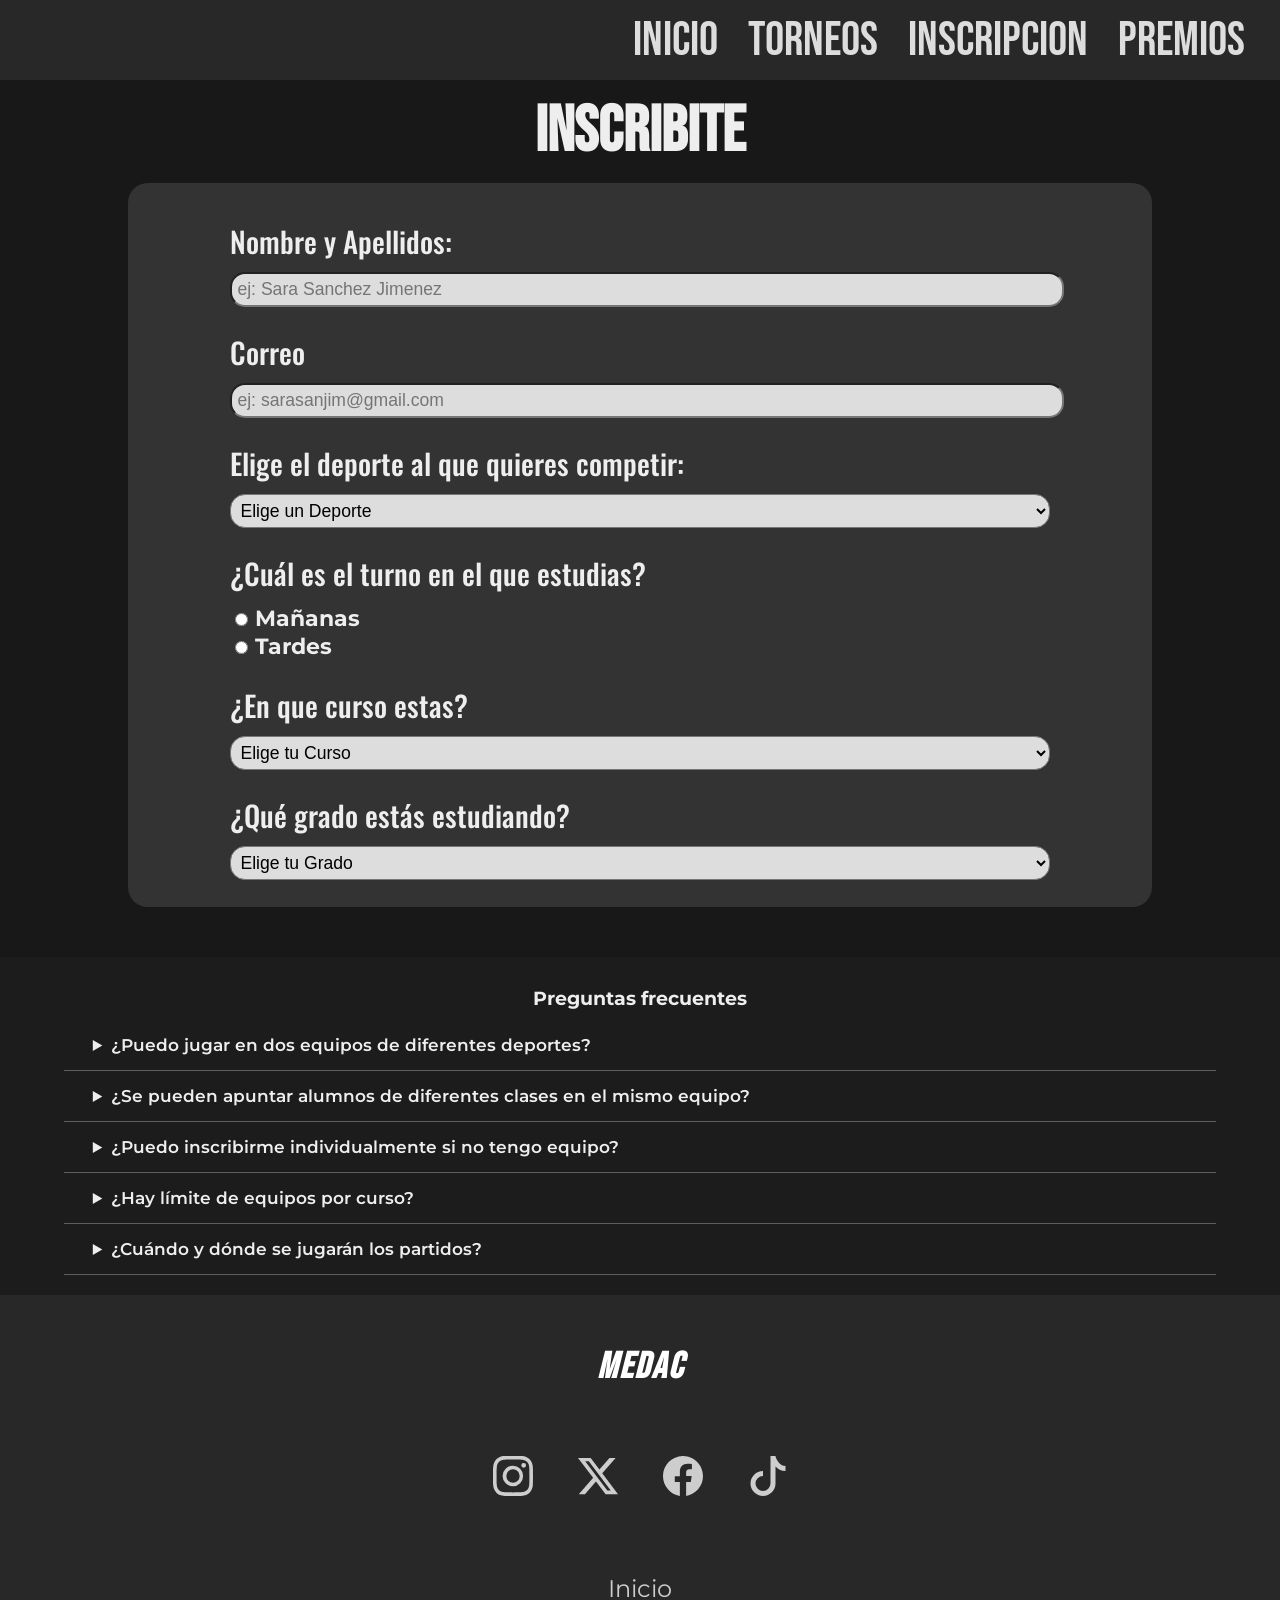
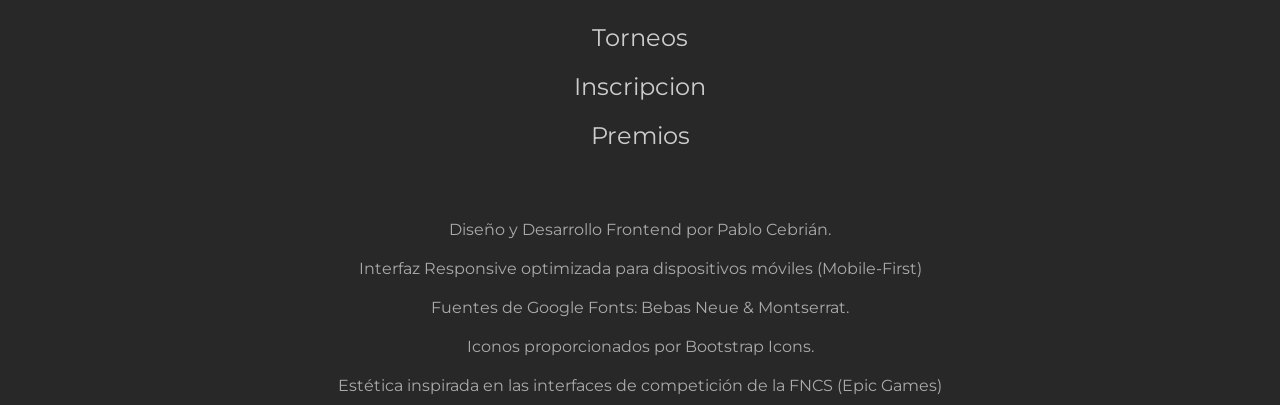
==== pages/inscripcion.html @ f7942713 "web_completa" ====
<!DOCTYPE html>
<html lang="en">
<head>
    <meta charset="UTF-8">
    <meta name="viewport" content="width=device-width, initial-scale=1.0">
    <title>Torneo Medac</title>
    <link rel="stylesheet" href="/css/styles.css">

    <!--FUENTES-->
    <link rel="preconnect" href="https://fonts.googleapis.com">
    <link rel="preconnect" href="https://fonts.gstatic.com" crossorigin>
    <link href="https://fonts.googleapis.com/css2?family=Bebas+Neue&family=Instrument+Serif:ital@0;1&family=Montserrat:ital,wght@0,100..900;1,100..900&family=Oswald:wght@200..700&family=Staatliches&display=swap" rel="stylesheet">
</head>
<body>
    <header class="header">
        <div class="header__image">
            <img src="img/logo.png" class="header__image" alt="">
        </div>
        <nav class="header__nav">
            <input type="checkbox" id="nav-checkbox">
            <label class="header__nav-button" for="nav-checkbox">=</label>
            <ul class="header__list-nav">
                <li class="header__list-item"><a href="index.html">Inicio</a></li>
                <li class="header__list-item"><a href="torneos.html">Torneos</a></li>
                <li class="header__list-item"><a href="#">Inscripcion</a></li>
                <li class="header__list-item"><a href="premios.html">Premios</a></li>
            </ul>
        </nav>
    </header>

    <main>
        <div class="inscripcion">
            <h2>Inscribite</h2>
            <form class="inscripcion__form" action="">
                <div class="inscripcion__apartado">
                    <p>Nombre y Apellidos: </p>
                    <input type="text" class="apartado--select" placeholder="ej: Sara Sanchez Jimenez">
                </div>
                <div class="inscripcion__apartado">
                    <p>Correo</p>
                    <input type="email" class="apartado--select" placeholder="ej: sarasanjim@gmail.com">
                </div>
                <div class="inscripcion__apartado">
                    <p>Elige el deporte al que quieres competir:</p>
                    <select class="apartado--select" name="" id="">
                        <option selected disabled hidden value="">Elige un Deporte</option>
                        <option value="">Futbol Sala</option>
                        <option value="">Volleyball</option>
                        <option value="">Baloncesto</option>
                        <option value="">Pickelball</option>
                    </select>
                </div>
                <div class="inscripcion__apartado apartado--turno">
                    <p>¿Cuál es el turno en el que estudias?</p>
                    <div class="turnos--inscripcion">
                        <div>
                            <input type="radio" id="manana-option" name="turnos">
                            <label for="manana-option">Mañanas</label>
                        </div>
                        <div>
                            <input type="radio" id="tarde-option" name="turnos">
                            <label for="tarde-option">Tardes</label>
                        </div>
                    </div>
                </div>
                <div class="inscripcion__apartado">
                    <p>¿En que curso estas?</p>
                    <select class="apartado--select" name="" id="">
                        <option selected disabled hidden value="">Elige tu Curso</option>
                        <option value="">1º</option>
                        <option value="">2º</option>
                    </select>
                </div>
                <div class="inscripcion__apartado">
                    <p>¿Qué grado estás estudiando?</p>
                    <select class="apartado--select" name="grado" id="grado">
                        <option selected disabled hidden value="">Elige tu Grado</option>
            
                            <option value="teco">GM TEGI</option>
                            <option value="tsaf">GS Acondicionamiento Físico (TSAF)</option>
                            <option value="farmacia">GM Farmacia y Parafarmacia</option>
                            <option value="higiene">GS Higiene Bucodental</option>
                            <option value="dietetica">GS Dietética</option>
                            <option value="laboratorio">GS Laboratorio Clínico y Biomédico</option>
                            <option value="infantil">GS Educación Infantil</option>
                            <option value="integracion">GS Integración Social</option>
                            <option value="daw">GS DAW</option>
                            <option value="marketing">GS Marketing y Publicidad</option>
                            <option value="administracion">GS Administración y Finanzas</option>
                    </select>
                </div>
            </form>
        </div>

        <div class="qya__section" id="qya__id">
            <h3>Preguntas frecuentes</h3>
            
            <div class="qya__preguntas">
                <details>
                    <summary>¿Puedo jugar en dos equipos de diferentes deportes?</summary>
                    <p>Puedes jugar en tantos equipos como quieras, siempre y cuando esos equipos no compitan en el mismo torneo</p>
                </details>
                
                <details>
                    <summary>¿Se pueden apuntar alumnos de diferentes clases en el mismo equipo?</summary>
                    <p>Solo si su clase no tiene paricipantes suficientes para formar un equipo</p>
                </details>

                <details>
                    <summary>¿Puedo inscribirme individualmente si no tengo equipo?</summary>
                    <p>Sí, indícalo en el formulario como "Jugador Libre" y te asignaremos a un equipo mixto si hay plazas disponibles.</p>
                </details>

                <details>
                    <summary>¿Hay límite de equipos por curso?</summary>
                    <p>Máximo 2 equipos por curso/clase.</p>
                </details>

                <details>
                    <summary>¿Cuándo y dónde se jugarán los partidos?</summary>
                    <p>Los partidos se jugaran en el pabellon del centro durante los descansos.</p>
                </details>
            </div>
        </div>
        
    </main>

    <footer>
        <div class="fotter--media">
            <h3>MEDAC</h3>
            <div class="media--icons">
                <a href="" class="media--enlace ig"><svg xmlns="http://www.w3.org/2000/svg" width="40" height="40" fill="currentColor" class="bi bi-instagram" viewBox="0 0 16 16">
<path d="M8 0C5.829 0 5.556.01 4.703.048 3.85.088 3.269.222 2.76.42a3.9 3.9 0 0 0-1.417.923A3.9 3.9 0 0 0 .42 2.76C.222 3.268.087 3.85.048 4.7.01 5.555 0 5.827 0 8.001c0 2.172.01 2.444.048 3.297.04.852.174 1.433.372 1.942.205.526.478.972.923 1.417.444.445.89.719 1.416.923.51.198 1.09.333 1.942.372C5.555 15.99 5.827 16 8 16s2.444-.01 3.298-.048c.851-.04 1.434-.174 1.943-.372a3.9 3.9 0 0 0 1.416-.923c.445-.445.718-.891.923-1.417.197-.509.332-1.09.372-1.942C15.99 10.445 16 10.173 16 8s-.01-2.445-.048-3.299c-.04-.851-.175-1.433-.372-1.941a3.9 3.9 0 0 0-.923-1.417A3.9 3.9 0 0 0 13.24.42c-.51-.198-1.092-.333-1.943-.372C10.443.01 10.172 0 7.998 0zm-.717 1.442h.718c2.136 0 2.389.007 3.232.046.78.035 1.204.166 1.486.275.373.145.64.319.92.599s.453.546.598.92c.11.281.24.705.275 1.485.039.843.047 1.096.047 3.231s-.008 2.389-.047 3.232c-.035.78-.166 1.203-.275 1.485a2.5 2.5 0 0 1-.599.919c-.28.28-.546.453-.92.598-.28.11-.704.24-1.485.276-.843.038-1.096.047-3.232.047s-2.39-.009-3.233-.047c-.78-.036-1.203-.166-1.485-.276a2.5 2.5 0 0 1-.92-.598 2.5 2.5 0 0 1-.6-.92c-.109-.281-.24-.705-.275-1.485-.038-.843-.046-1.096-.046-3.233s.008-2.388.046-3.231c.036-.78.166-1.204.276-1.486.145-.373.319-.64.599-.92s.546-.453.92-.598c.282-.11.705-.24 1.485-.276.738-.034 1.024-.044 2.515-.045zm4.988 1.328a.96.96 0 1 0 0 1.92.96.96 0 0 0 0-1.92m-4.27 1.122a4.109 4.109 0 1 0 0 8.217 4.109 4.109 0 0 0 0-8.217m0 1.441a2.667 2.667 0 1 1 0 5.334 2.667 2.667 0 0 1 0-5.334"/>
</svg></a>
                <a href="" class="media--enlace"> <svg xmlns="http://www.w3.org/2000/svg" width="40" height="40" fill="currentColor" class="bi bi-twitter-x" viewBox="0 0 16 16">
<path d="M12.6.75h2.454l-5.36 6.142L16 15.25h-4.937l-3.867-5.07-4.425 5.07H.316l5.733-6.57L0 .75h5.063l3.495 4.633L12.601.75Zm-.86 13.028h1.36L4.323 2.145H2.865z"/>
</svg></a>
                <a href="" class="media--enlace"><svg xmlns="http://www.w3.org/2000/svg" width="40" height="40" fill="currentColor" class="bi bi-facebook" viewBox="0 0 16 16">
<path d="M16 8.049c0-4.446-3.582-8.05-8-8.05C3.58 0-.002 3.603-.002 8.05c0 4.017 2.926 7.347 6.75 7.951v-5.625h-2.03V8.05H6.75V6.275c0-2.017 1.195-3.131 3.022-3.131.876 0 1.791.157 1.791.157v1.98h-1.009c-.993 0-1.303.621-1.303 1.258v1.51h2.218l-.354 2.326H9.25V16c3.824-.604 6.75-3.934 6.75-7.951"/>
</svg></a>
                <a href="" class="media--enlace"><svg xmlns="http://www.w3.org/2000/svg" width="40" height="40" fill="currentColor" class="bi bi-tiktok" viewBox="0 0 16 16">
<path d="M9 0h1.98c.144.715.54 1.617 1.235 2.512C12.895 3.389 13.797 4 15 4v2c-1.753 0-3.07-.814-4-1.829V11a5 5 0 1 1-5-5v2a3 3 0 1 0 3 3z"/>
</svg></a>
            </div>
        </div>

        <div class="footer--cuerpo">
            <a href="index.html" class="footer--link">Inicio</a>
            <a href="torneos.html" class="footer--link">Torneos</a>
            <a href="#" class="footer--link">Inscripcion</a>
            <a href="premios.html" class="footer--link">Premios</a>
        </div>

        <div class="footer--creditos">
            <p>Diseño y Desarrollo Frontend por Pablo Cebrián.</p>
            <p>Interfaz Responsive optimizada para dispositivos móviles (Mobile-First)</p>
            <p>Fuentes de Google Fonts: Bebas Neue & Montserrat.</p>
            <p>Iconos proporcionados por Bootstrap Icons.</p>
            <p>Estética inspirada en las interfaces de competición de la FNCS (Epic Games)</p>
        </div>
    </footer>
</body>
</html>
---- css/styles.css ----
.instrument-serif-regular {
    font-family: "Instrument Serif", serif;
    font-weight: 400;
    font-style: normal;
}

.instrument-serif-regular-italic {
    font-family: "Instrument Serif", serif;
    font-weight: 400;
    font-style: italic;
}


body {
    font-family: "Instrument Serif";
    background-color: #f00;
    background-color: #181818;
    
}

body, header, ul, li, nav, p, div, a {
    margin: 0;
    padding: 0;
    box-sizing: border-box;
}


/*-----HEADER-------*/
.header {
    display: flex;
    width: 100%;
    height: 80px;
    justify-content: space-between;
    align-items: center;
    font-size: 3rem;
    background-color: #282828;
    z-index: 1;
    
}

.header * {
    padding: 0 0px;
}

.header__image {
    display: grid;
    width: 64px;
    margin-left: 5px;
}



.header__nav-button {
    font-weight: 800;
    color: #fff;
    padding-right: 20px;
}

#nav-checkbox{
    display: none;
    color: white;
}

.header__list-nav {
    display: none;
    list-style: none;
    position: absolute;

}

label {
    font-weight: 700;
}

#nav-checkbox:checked ~ .header__list-nav {
    font-family: "Bebas Neue";
    width: 100%;
    height: 80vh;
    background-color: #383838;
    display: flex;
    position: absolute;
    flex-direction: column;
    justify-content: space-evenly;
    top: 80px;
    left: 0;
    z-index: 1;
}

.header__list-item {
    text-align: center;
    margin: 30px 0px;
    justify-content: space-around;
    width: 100%;
    padding: 0;
    margin: 0;
}

.header__list-item a {
    display: block;
    text-decoration: none;
    color: #ddd;
    box-sizing: border-box;
    padding: 50px 0;
    width: 100%;
    
}

/*-----HEADER-------*/


/*-----INICIO-------*/
    /*-----PORTADA-------*/
.portada {
    font-family: "Bebas Neue", sans-serif;
    display: flex;
    flex-direction: column;
    background-image: 
    linear-gradient(to top, #181818 12% , #0000 60%), 
    url('/img/bg_hor_inicio.png');
    background-color: #181818;
    background-position: 51% -300%;
    background-size: 300%;
    background-repeat: no-repeat;
    width: 100%;
    min-height: 80vh;
}

.portada__texto {
    margin: auto;
    display: flex;
    flex-direction: column;
    margin-bottom: 7%;
}

.portada__texto h2 {

    font-size: 2.9em;
    padding: 20px;
    padding-bottom: 0;
    margin: 0;
    letter-spacing: 3px;
    text-wrap: pretty;
    text-align: center;
    color: #fff;
}

.portada__texto p {
    font-size: 1.7em;
    font-weight: 100;
    margin-top: 10px;
    padding: 0px 50px;
    text-wrap: pretty;
    text-align: center;
    color: #fff;
}

.portada__boton {
    font-family: "Bebas Neue", sans-serif;
    text-decoration: none;
    text-align: center;
    font-size: 3rem;
    background-color: #eee; 
    width: 50%;
    padding: 5px 0;
    color: #000;
    border-radius: 20px;
    margin: auto;
    margin-top: 20px;
}

.portada__boton:hover {
    color: #ffd700;
    background-color: #282828;
}
    /*-----PORTADA-------*/
    /*-----CUERPO-------*/

.inicio__cuerpo {
    display: flex;
    flex-direction: column;
    margin: 30px 0;
}
.inicio-seccion {
    width: 100%;
    font-family: "Staatliches", sans-serif;
    margin-bottom: 30px;
}

.seccion__titulo {
    margin: 5px 20px;
    color: #fff;
    font-size: 2em;
    font-weight: 500;
}

.inicio--carrusel {
    display: flex;
    width: 100%;
    overflow-x: auto;
    scroll-snap-type: x mandatory;
    scroll-snap-align: center;
    
    padding: 20px;
    gap: 25px;
}

.proximo-torneo {
    display: flex;
    flex-direction: column;
    width: 90vw;
    min-width: 90%;
    min-height: 65vh;
    border-radius: 20px;
    box-shadow: 0 0 15px #aaa;
    text-decoration: none;
    gap: 10px;
    padding-bottom: 10px;
}


.torneo__img {
    height: 240px;
    width: 100%;
    flex-grow: 1;
    background-position: 60% 50%;
    background-size: cover;
    flex-shrink: 0;
    border-radius: 20px 20px 0 0;
    position: relative;
}
.torneo__img1 {
    background-image: url(/img/futsal_img.png);
}
.torneo__img2 {
    background-image: url(/img/baloncesto_img.png);
    background-position: 50% 50%;
}
.torneo__img3 {
    background-image: url(/img/volleyball_img.png);
}

.torneo--turno {
    background-color: #f4f4f4;
    color: #181818;
    width: 25%;
    font-size: 1.3em;
    text-align: center;
    border-radius: 5px;
    padding: 3px;
    margin: 20px;
}

.torneo__info {
    height: 100%;
    background-color: #444;
    display: flex;
    flex-direction: column;
    flex-grow: 1;
    justify-content: space-between;
    flex-grow: 1;
    color: #fff;
    border-radius: 0 0 20px 20px;
    padding-bottom: 20px;
}

.info--titulo {
    font-size: 1.8em;
    margin: 2% 5%;
    margin-bottom: 1%;
}

.info--fecha {
    font-size: 1.2em;
    font-weight: 100;
    margin: 1% 5%;
    margin-bottom: 1%;
}

.deporteNumero {
    display: flex;
    padding: 0;
    margin: 0;
}

.deporteNumero h4 {
    font-size: 1.55em;
    padding: 5px;
    border-radius: 5px;
    background-color: #fff;
    color: #000;
    margin: 1% 5%;
    margin-right: 1%;
}

.deporteNumero h4:last-child {
    background-color:#0000;
    color: #ddd;
    font-size: 1.4em;

}


.seccion2--cuerpo {
    display: flex;
    width: 100%;
    flex-direction: column;
    padding: 10px;
    background: linear-gradient(to bottom, #444, #181818);
}

.seccion2--img {
    background-image: url(/img/premios.png);
    margin: auto;
    margin-bottom: 10px;
    width: 95%;
    height: 25vh;
    background-size: cover;
    background-position: center;
    margin: 10px auto;
    border-radius: 10px;
}

.seccion2--cuerpo h4 {
    color: #fff;
    font-size: 2.3em;
    margin-top: 10px;
    margin-bottom: 10px;
    font-weight: 500;
    text-align: center;
}

.seccion2--cuerpo p {
    font-family: "Montserrat";
    color: #cdcdcd;
    text-align: center;
    margin: 10px;
    font-size: 1.3rem;

}

.seccion3 {
    margin-top: 20px;
}

.seccion3 .seccion__titulo{
    font-size: 3em;
    text-align: center;
    text-wrap: balance;
}

.seccion3--cuerpo{
    width: 100%;
    display: flex;
    justify-content: center;
}
.seccion3--cuerpo a{
    font-size: 1.8rem;
    text-decoration: none;
    color: #111;
    padding: 7px 12px;
    background-color: #fff;
    border-radius: 11px;
}

.seccion3--cuerpo a:hover {
    background-color: #ffd700;
    color: #000;
}

iframe {
    display: flex;
    margin: auto;
    margin-top: 60px;
    box-shadow: 0 0 20px #fff;
    border-radius: 15px;
}

    /*-----CUERPO-------*/
    
    /*-----FOOTER-------*/
footer {
    display: flex;
    flex-direction: column;
    width: 100%;
    color: #aaa;
    background-color: #282828;
    font-family: "Montserrat";
}

.fotter--media h3 {
    color: #fff;
    width: 100%;
    font-size: 2.3rem;
    font-style: italic;
    font-family: "Bebas Neue";
    text-align: center;
    margin: 50px 0;
    letter-spacing: 2px;
}

.media--icons {
    width: 100%;
    display: flex;
    justify-content: center;
}
    
.media--enlace {
    display: grid;
    place-items: center;
    margin: 10px 15px;
    width: 55px;
    height: 55px;
    color: #cdcdcd;
}

.media--enlace:hover {
    color: #ffd700;
}

.footer--cuerpo{
    display: flex;
    flex-direction: column;
    margin: 50px 0;
}

.footer--link {
    text-decoration: none;
    margin: auto;
    color: #cdcdcd;
    font-size: 1.5em;
    padding: 10px;
}

.footer--link:hover {
    color: #ffd700;
}

.footer--creditos {
    display: flex;
    flex-direction: column;
}

.footer--creditos p {
    text-align: center;
    margin: 10px;
}
    /*-----FOOTER-------*/
/*-----INICIO-------*/

/*-----TORNEOS-------*/
.deportes__list {
    font-family: "Bebas Neue";
    font-size: 1.3rem;
    display: flex;
    flex-wrap: wrap;
    color: #181818;
    padding: 10px 0;
    background: linear-gradient(to right, #131313, #999);
    min-height: 20px;
    gap: 20px;
}

.deportes__list--item {
    display: flex;
    justify-content: center;
    padding: 0;
    overflow: hidden;
    list-style: none;
    background-color: #efefef;
    border-radius: 5px;
    margin: auto 20px;
    flex-grow: 1;
    flex-shrink: 1;
    flex-basis: 40%;
}

.deportes__list--item label{
    width: 100%;
    height: 100%;
    text-align: center;
    padding: 2px;
}

.seleccion--turnos {
    display: flex;
    background-color: #aaa;
    margin-top: 10px;
    padding: 10px;
    font-size: 1.3rem;
    
}

.seleccion--turnos label {
    margin: auto;
    background-color: #efefef;
    font-family: "Bebas Neue";
    padding: 10px 20px;
    border-radius: 5px;
}


#turno-manana:checked ~ .seleccion__deportes .seleccion--turnos label[for="turno-manana"],
#turno-tarde:checked ~ .seleccion__deportes .seleccion--turnos label[for="turno-tarde"] {
    background-color: #ffcc00;
    color: black;
}


#ver-futbol:checked ~ .seleccion__deportes .deportes__list--item:has([for="ver-futbol"]),
#ver-volley:checked ~ .seleccion__deportes .deportes__list--item:has([for="ver-volley"]),
#ver-baloncesto:checked ~ .seleccion__deportes .deportes__list--item:has([for="ver-baloncesto"]),
#ver-pickelball:checked ~ .seleccion__deportes .deportes__list--item:has([for="ver-pickelball"]) {
    background-color: #ffcc00;
    color: black;
}

    /*-----TABLAS-------*/
.seccion__tablas {
    display: none;
    color: white;
    font-family: "Montserrat";
    margin: 0 10px;
}



#turno-tarde:checked ~ #ver-futbol:checked ~ .seccion__tablas.futbol.tarde,
#turno-manana:checked ~ #ver-volley:checked ~ .seccion__tablas.volley.mananas,
#turno-tarde:checked ~ #ver-volley:checked ~ .seccion__tablas.volley.tarde,
#turno-manana:checked ~ #ver-baloncesto:checked ~ .seccion__tablas.baloncesto.mananas,
#turno-tarde:checked ~ #ver-baloncesto:checked ~ .seccion__tablas.baloncesto.tarde,
#turno-manana:checked ~ #ver-pickelball:checked ~ .seccion__tablas.pickelball.mananas,
#turno-tarde:checked ~ #ver-pickelball:checked ~ .seccion__tablas.pickelball.tarde,
#turno-manana:checked ~ #ver-futbol:checked ~ .seccion__tablas.futbol.mananas {
    display: block;
}

.seccion__tablas h2 {
    color: #efefef;
    font-family: "Bebas Neue";
    text-align: center;
    font-size: 2.6em;
}

.tabla__clasificacion {
    border-collapse: collapse; 
    width: 100%; 
    text-align: center;
}

.tabla__clasificacion thead th {
    font-size: 1.1rem;
    height: 50px;
    background-color: #444;
}

.tabla__clasificacion th{
    padding: 5px 10px;
}
.tabla__clasificacion td {
    height: 70px;
}

.tabla__clasificacion--cuerpo tr td:first-child{
    font-family: "Bebas Neue";
    font-size: 2em;
}

.tabla__clasificacion--cuerpo tr:first-child td:first-child{
    box-shadow: inset 5px 0 0 0 #0f0;
}

.tabla__clasificacion--cuerpo tr:last-child td:first-child{
    box-shadow: inset 5px 0 0 0 #f00;
}


    /*-----TABLAS-------*/
/*-----TORNEOS-------*/


/*-----INSCRIPCION-------*/
.inscripcion__form {
    display: flex;
    flex-direction: column;

    padding: 20px 0;
    font-family: "Montserrat";
    color: #eee;
}

.inscripcion h2 {
    color: #eee;
    font-family: "Bebas Neue";
    text-align: center;
    text-transform: uppercase;
    padding: 0;
    margin: 1% 0;
    font-size: 4em;
    letter-spacing: 10%;
}

.inscripcion__apartado {
    margin: 7px auto;
    width: 80%;
}

.apartado--select {
    width: 100%;
    font-weight: 200;
    font-size: 1.1rem;
    padding: 5px;
    border-radius: 15px;
    background-color: #ddd;
}


.apartado--select option {
    font-weight: 400;
    font-size: 1.2rem;
    padding: 150px 0;
    color: #111;
    border-radius: 10px;
    width: 50%;
}

.apartado--select option:disabled {
    color: white;
}

.inscripcion__apartado p{
    font-family: "Oswald";
    margin: 10px 0;
    font-weight: 500;
    font-size: 1.6rem;
}

.turnos--inscripcion {
    display: flex;
    flex-direction: column;
}

.apartado--turno label{
    font-size: 1.4rem;
}


    /*-----QyA-------*/

.qya__section {
    background-color: #1c1c1c;
    display: flex;
    flex-direction: column;

    padding: 20px 0;
    font-family: "Montserrat";
    color: #eee;
}

.qya__section h3 {
    text-align: center;
    padding: 5px;
    margin: 5px;
}


.qya__preguntas {
    margin: auto;
    width: 100%;
}

.qya__preguntas summary{
    padding: 15px 2.5%;
    border-bottom: 0.5px solid #aaa7;
    font-size: 1.05rem;
    font-weight: 600;
}

.qya__preguntas p {
    padding: 20px 20px;
    text-align: justify;
    background-color: #333;
    width: 100%;
    font-style: italic;
    border-bottom: 2px solid #fff;
    margin-bottom: 10px;
}


    /*-----QyA-------*/
/*-----INSCRIPCION-------*/


/*-----PREMIOS-------*/

.premios__page {
    font-family: "Bebas Neue";
    color: #fff;
}

.premios__page h2 {
    text-align: center;
    font-size: 3.5em;
    letter-spacing: 2px;
    padding: 0;
    margin: 10px;
}

.premios--section {
    background-color: #444;
    display: flex;
    flex-direction: column;
    border-radius: 10px;
    padding: 15px;
    margin: 20px;
}

.section--1{
    border: 1px solid #ffd700;
    box-shadow: 0 0 10px 0 #ffea00;
}

.section--2{
    border: 1px solid #c0c0c0;
    box-shadow: 0 0 10px 0 #c0c0c0;
}

.section--3{
    border: 1px solid #cc8e34;
    box-shadow: 0 0 10px 0 #cc8e34;
}

.premio--img1 {
    background: url(/img/1er_puesto.jpg);
    background-position: center;
    background-size: cover;
}
.premio--img2 {
    background: url(/img/2er_puesto.jpg);
    background-position: center;
    background-size: cover;
}
.premio--img3 {
    background: url(/img/3er_puesto.png);
    background-position: center;
    background-size: cover;
}

.premios--img{
    box-sizing: border-box;
    width: 100%;
    height: 20vh;
    margin: auto;
    border-radius: 10px;
    background-color: red;
}


.premios__entrega{
    background: linear-gradient(#444 40%, #181818);
    padding: 20px;
}

.premios__entrega h3 {
    font-size: 2em;
    text-wrap: balance;
    margin: 0;
}

.entrega--texto p {
    font-family: "Montserrat";
    text-align: justify;
    text-wrap: pretty;
    margin: 20px 0;
    font-size: 1.2rem;
}

.entrega--info {
    margin: 20px 0;
}

.entrega--info h4 {
    font-size: 1.5rem;
    margin: 0;
    padding: 0;
}
.entrega--info p {
    font-size: 1rem;
    margin: 0;
}

/*-----PREMIOS-------*/



/*-----RESONPONSIVE-------*/

    /*-----Inicio-------*/
@media screen and (min-width: 395px) {
    .portada {
        background-position: center;
        background-size: cover;
    }
}

@media screen and (min-width: 624px){

    /*NAV RESPONSIVE*/
    .header {
        width: 100%;
        justify-content: space-between;
        position: sticky;
        top: 0;
        height: 80px;
    }

    .header__nav {
        height: 100%;
    }

    .header__image {
        margin-left: 10px;
    }
    
    .header__nav-button {
        display: none;
        
    }
    
    .header__list-nav {
        display: flex;
        flex-direction: row;
        position: relative;
        gap: 20px;
        height: 100%;
    }

    .header__list-item {
        text-align: center;
        margin: 0px 0px;
        justify-content: space-around;
        height: 100%;
        width: 100%;
        align-items: center;
        padding: 0;
        margin: 0;
    }
    
    .header__list-item:last-child {
        margin-right: 10px;
    }
    
    .header__list-item a {
        font-family: "Bebas Neue";
        font-size: 2.5rem;
        height: 100%;
        display: inline-flex;
        align-items: center;
        justify-content: center;
        text-decoration: none;
        color: #ddd;
        box-sizing: border-box;
        padding: 0 5px;
        width: 100%;
        box-sizing: border-box;
        
    }
    
    .header__list-item a:hover {
        box-sizing: border-box;
        color: #ffd700;
        box-shadow: inset 0px -5px 0 0px #ffd700; 
        z-index: 1000;
    }
    
    /*NAV RESPONSIVE*/

    .inicio-seccion {
        width: 80%;
        margin: auto;
    }

    .seccion2--img {
        height: 40vh;
    }

    .seccion3 {
        display: flex;
        flex-direction: column;
        margin-top: 70px;
        gap: 30px;
    }

    .seccion3--cuerpo a{
    font-size: 3rem;
    }   

    /*INSCRIPCION RESPONSIVE*/
    .inscripcion__form {
        background-color: #333;
        width: 90%;
        margin: auto;
        border-radius: 20px;
        margin-bottom: 50px;
    }

    .inscripcion__apartado p{
    font-size: 1.8rem;
}

    .qya__section {
    }
    
    .qya__preguntas {
        width: 90%;
        margin: auto;

    }

    /*INSCRIPCIONM RESPONSIVE*/
}

@media screen and (min-width: 1000px){
    .header__list-nav {
        margin-right: 20px;
    }

    .header__list-item a {
        font-size: 3rem;
    }

    .portada {
        height: 90vh;
    }


    .inicio--carrusel {

        width: 100%;
        margin: auto;
        padding: 20px;
        overflow-x: auto;
        scroll-snap-type: x mandatory;
        scroll-snap-align: center;
        gap: 25px;

    }

    
    .inicio-seccion {
        margin-top: 50px;
    }
    .seccion1 {
        margin-top: 0px;
    }
    
    .proximo-torneo {
        min-width: 300px;
        width: 400px;
    }

    .seccion2--texto{
        width: 70%;
        margin: auto;
        text-wrap: pretty;
    }

    .seccion2--texto h4 {
        font-size: 3rem;
    }

    .seccion2--texto p {
        font-size: 1.8rem;
    }

    .seccion2--img {
        height: 65vh;
    }

    .seccion3 {
        width: 50%;
    }

    
    /*-----TORNEOS-------*/

    .seleccion__deportes {
        justify-content: center;
        margin: auto;
        width: 95vw;
    }

    .seleccion--turnos label{
        width: 40%;
        justify-content: center;
        text-align: center;
    }

    .deportes__list{
        width: 95vw;
        margin: auto;
    }

    .tabla__clasificacion {
        width: 95vw;
        margin: auto;
    }
    
    /*-----TORNEOS-------*/


    /*-----Premios-------*/
    .premios--section {
        width: 75vw;
        margin-left: auto;
        margin-right: auto;
        font-size: 2em;
        padding-bottom: 40px;
    }

    .premios--img {
        height: 70vh;
        width: 100%;
        margin: auto;
        box-shadow: 0 0 20px #fff;
    }

    .premios--text {
        width: 90%;
        margin: auto;
        text-align: justify;
    }

    .premios__entrega {
        width: 75vw;
        margin: 80px auto;
        border-radius: 20px;
    }

    .premios__entrega h3 {
        text-align: center;
        font-size: 3em;
    }

    .entrega--texto {
        width: 80%;
        margin: auto;
    }
    
    .entrega--texto p {
        font-size: 2em;

    }

    .entrega--info {
        margin-top: 30px;
    }

    .entrega--info h4{
        font-size: 3em;
    }
    .entrega--info p{
        font-size: 1.6em;
    }

    /*-----PREMIOS-------*/

        /*INSCRIPCION RESPONSIVE*/
    .inscripcion__form {
        width: 80%;
    }
}




    /*-----Inicio-------*/


    

/*-----RESONPONSIVE-------*/
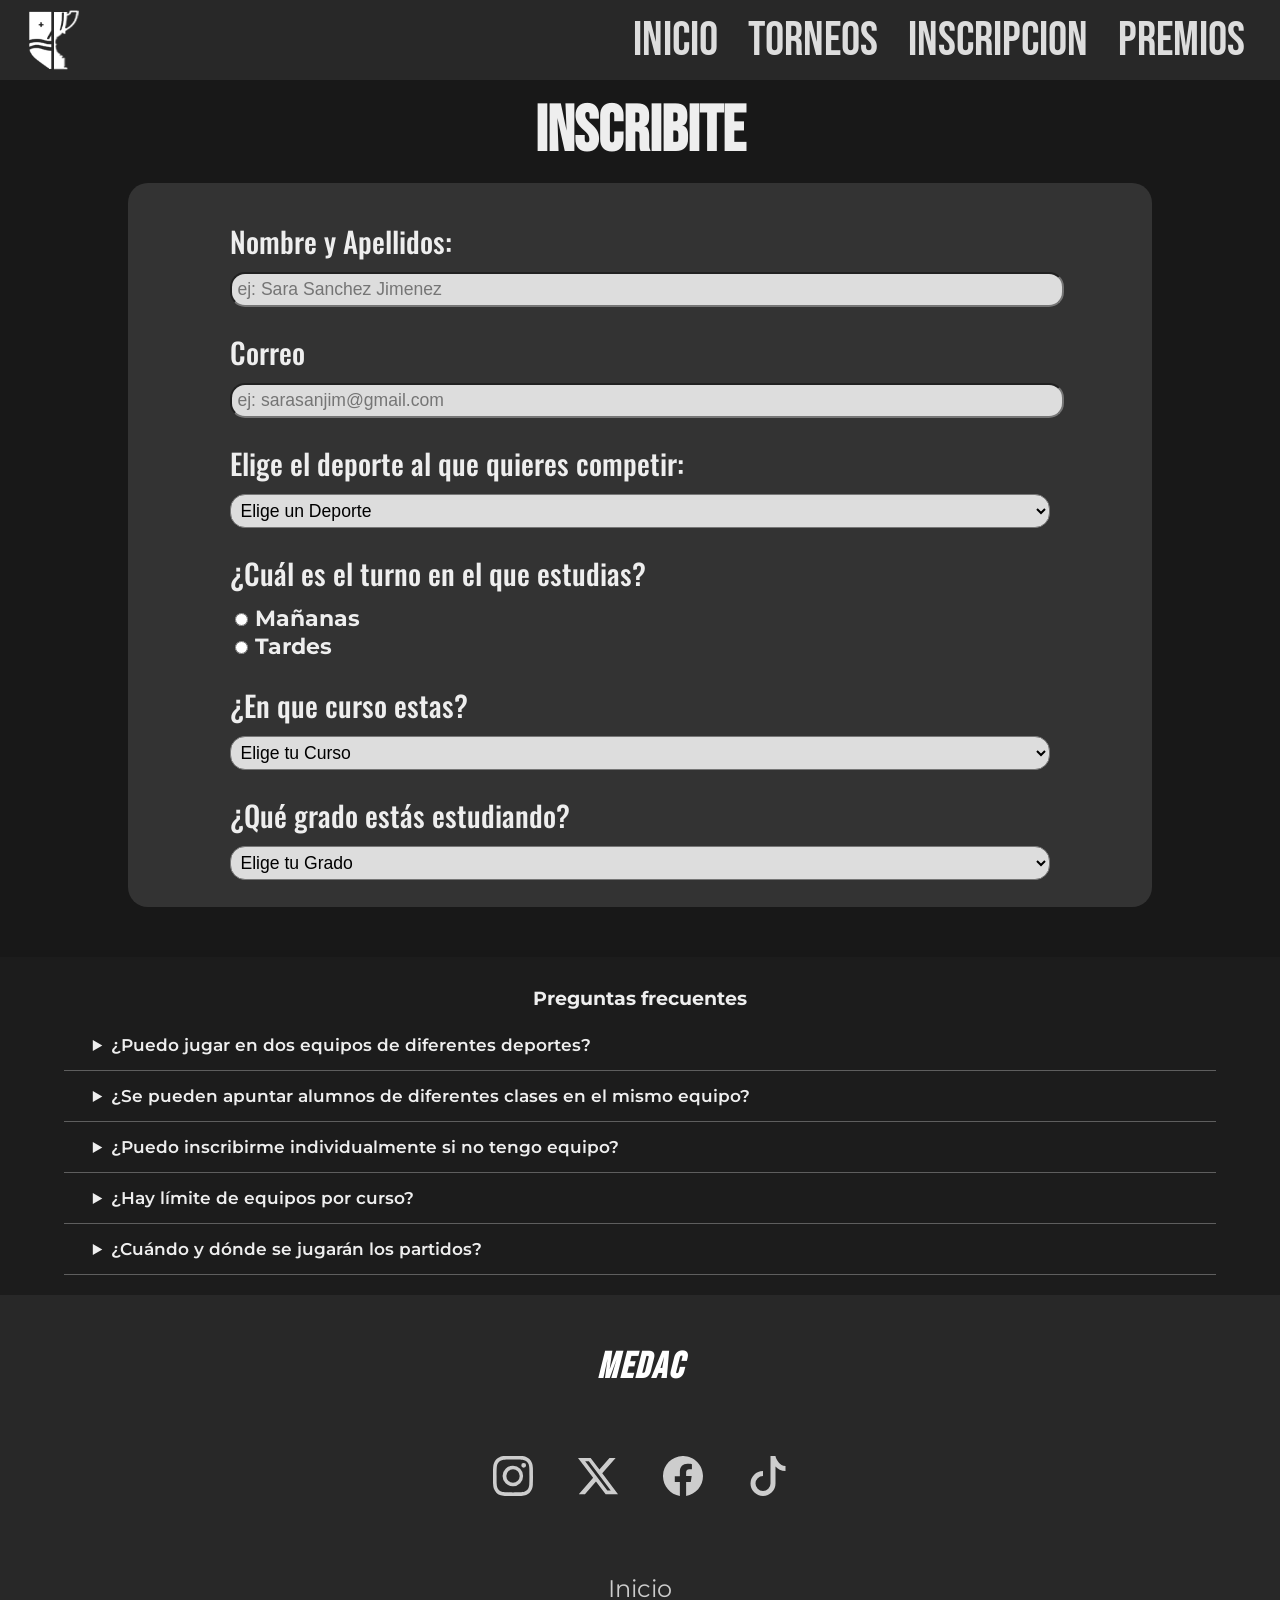
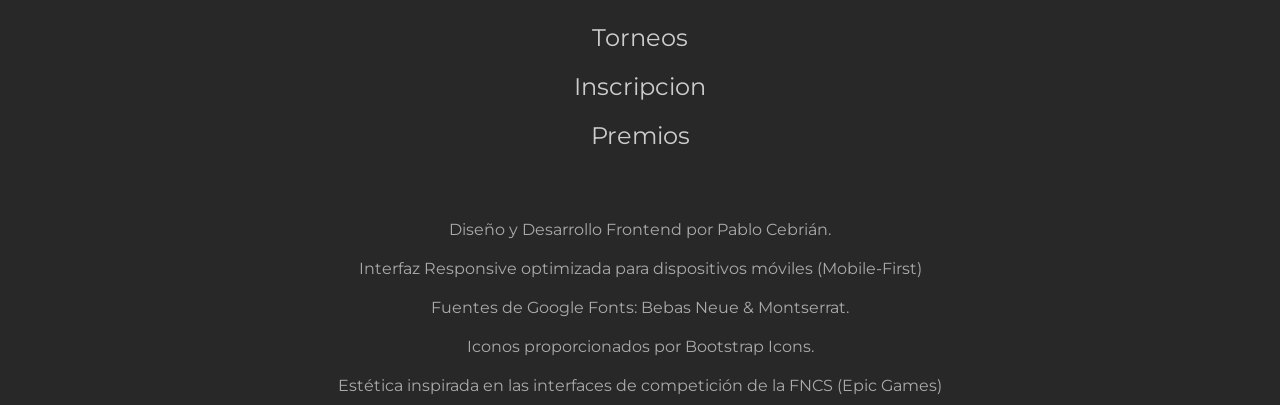
==== commit 4566f682: "imagenes" ====
--- a/pages/inscripcion.html
+++ b/pages/inscripcion.html
@@ -4,7 +4,7 @@
     <meta charset="UTF-8">
     <meta name="viewport" content="width=device-width, initial-scale=1.0">
     <title>Torneo Medac</title>
-    <link rel="stylesheet" href="/css/styles.css">
+    <link rel="stylesheet" href="../css/styles.css">
 
     <!--FUENTES-->
     <link rel="preconnect" href="https://fonts.googleapis.com">
@@ -14,13 +14,13 @@
 <body>
     <header class="header">
         <div class="header__image">
-            <img src="img/logo.png" class="header__image" alt="">
+            <img src="../img/logo.png" class="header__image" alt="">
         </div>
         <nav class="header__nav">
             <input type="checkbox" id="nav-checkbox">
             <label class="header__nav-button" for="nav-checkbox">=</label>
             <ul class="header__list-nav">
-                <li class="header__list-item"><a href="index.html">Inicio</a></li>
+                <li class="header__list-item"><a href="../index.html">Inicio</a></li>
                 <li class="header__list-item"><a href="torneos.html">Torneos</a></li>
                 <li class="header__list-item"><a href="#">Inscripcion</a></li>
                 <li class="header__list-item"><a href="premios.html">Premios</a></li>
--- a/css/styles.css
+++ b/css/styles.css
@@ -116,7 +116,7 @@
     flex-direction: column;
     background-image: 
     linear-gradient(to top, #181818 12% , #0000 60%), 
-    url('/img/bg_hor_inicio.png');
+    url('../img/bg_hor_inicio.png');
     background-color: #181818;
     background-position: 51% -300%;
     background-size: 300%;
@@ -229,14 +229,14 @@
     position: relative;
 }
 .torneo__img1 {
-    background-image: url(/img/futsal_img.png);
+    background-image: url(../img/futsal_img.png);
 }
 .torneo__img2 {
-    background-image: url(/img/baloncesto_img.png);
+    background-image: url(../img/baloncesto_img.png);
     background-position: 50% 50%;
 }
 .torneo__img3 {
-    background-image: url(/img/volleyball_img.png);
+    background-image: url(../img/volleyball_img.png);
 }
 
 .torneo--turno {
@@ -309,7 +309,7 @@
 }
 
 .seccion2--img {
-    background-image: url(/img/premios.png);
+    background-image: url(../img/premios.png);
     margin: auto;
     margin-bottom: 10px;
     width: 95%;
@@ -731,17 +731,17 @@
 }
 
 .premio--img1 {
-    background: url(/img/1er_puesto.jpg);
+    background: url(../img/1er_puesto.jpg);
     background-position: center;
     background-size: cover;
 }
 .premio--img2 {
-    background: url(/img/2er_puesto.jpg);
+    background: url(../img/2er_puesto.jpg);
     background-position: center;
     background-size: cover;
 }
 .premio--img3 {
-    background: url(/img/3er_puesto.png);
+    background: url(../img/3er_puesto.png);
     background-position: center;
     background-size: cover;
 }
